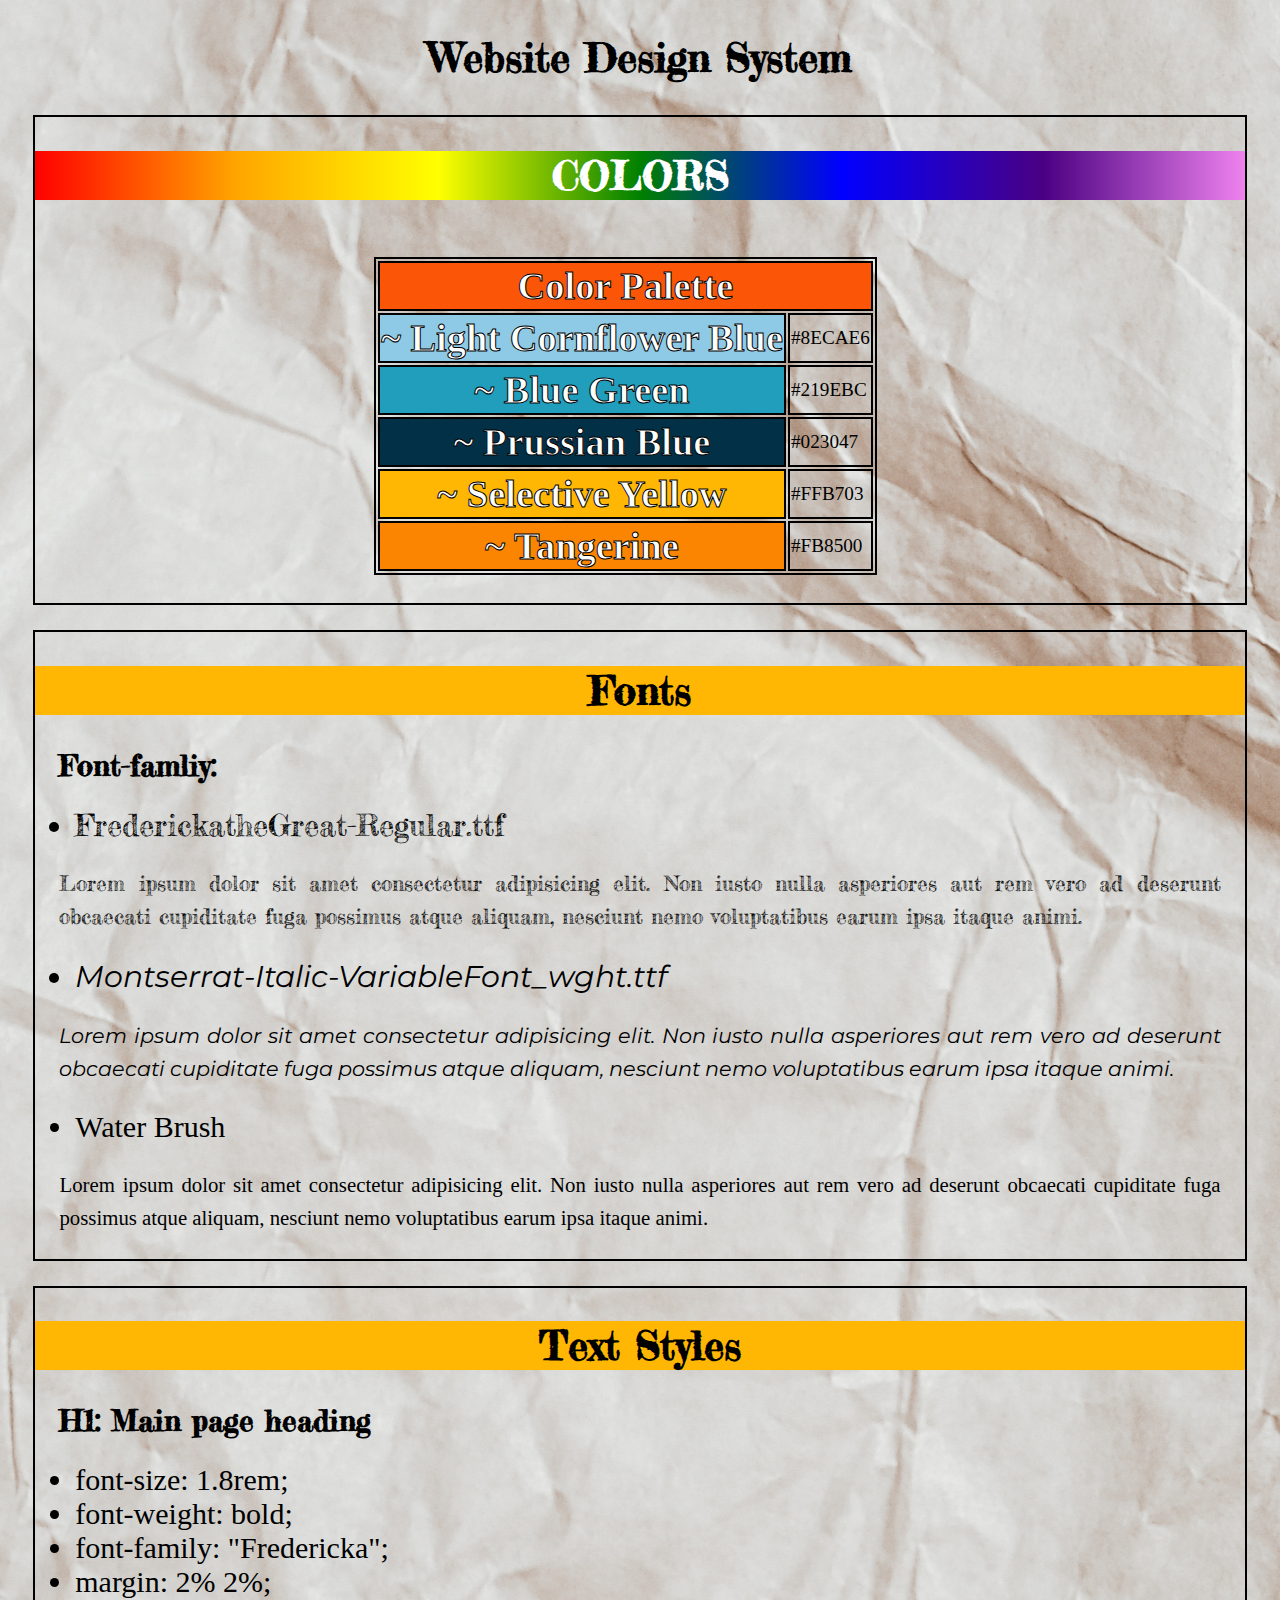
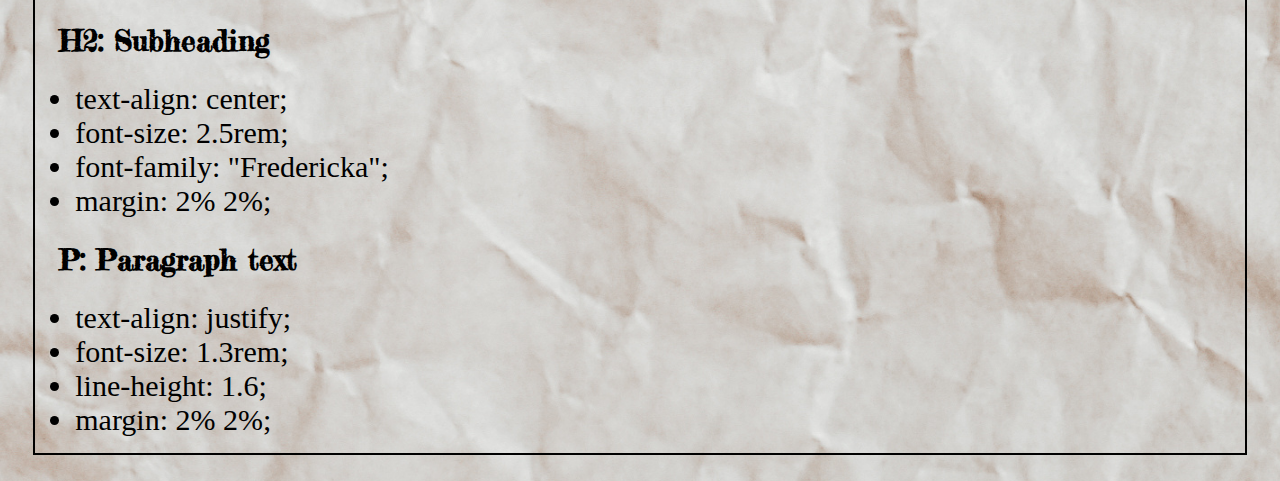
==== index.html @ d16c12c1 "moved files out of folder" ====
<!DOCTYPE html>
<html lang="en">
  <head>
    <meta charset="UTF-8" />
    <meta http-equiv="X-UA-Compatible" content="IE=edge" />
    <meta name="viewport" content="width=device-width, initial-scale=1.0" />
    <link href="./styles.css" rel="stylesheet" />
    <title>Website Desing</title>
  </head>

  <body>
    <header>
      <h2>Website Design System</h2>
    </header>
    <aside>
      <!-- Beggining of Color Section -->
      <section>
        <h2 id="colors">COLORS</h2>
        <table>
          <thead>
            <tr>
              <th id="table-title" colspan="10">Color Palette</th>
            </tr>
          </thead>
          <tbody>
            <tr>
              <th id="light-cornflower-blue">~ Light Cornflower Blue</th>
              <td>#8ECAE6</td>
            </tr>
            <tr>
              <th id="blue-green">~ Blue Green</th>
              <td>#219EBC</td>
            </tr>
            <tr>
              <th id="purssian-blue">~ Prussian Blue</th>
              <td>#023047</td>
            </tr>
            <tr>
              <th id="selective-yellow">~ Selective Yellow</th>
              <td>#FFB703</td>
            </tr>
            <tr>
              <th id="tangerine">~ Tangerine</th>
              <td>#FB8500</td>
            </tr>
          </tbody>
        </table>
      </section>
      <!-- End of Color Section -->

      <!-- Beggining of Font Section -->
      <section id="font-section">
        <h2 id="fonts">Fonts</h2>
        <h1>Font-famliy:</h1>

        <ul>
          <li class="first-font">FrederickatheGreat-Regular.ttf</li>
        </ul>
        <p class="first-font">
          Lorem ipsum dolor sit amet consectetur adipisicing elit. Non iusto
          nulla asperiores aut rem vero ad deserunt obcaecati cupiditate fuga
          possimus atque aliquam, nesciunt nemo voluptatibus earum ipsa itaque
          animi.
        </p>
        <ul>
          <li class="second-font">Montserrat-Italic-VariableFont_wght.ttf</li>
        </ul>
        <p class="second-font">
          Lorem ipsum dolor sit amet consectetur adipisicing elit. Non iusto
          nulla asperiores aut rem vero ad deserunt obcaecati cupiditate fuga
          possimus atque aliquam, nesciunt nemo voluptatibus earum ipsa itaque
          animi.
        </p>
        <ul>
          <li class="third-font">Water Brush</li>
        </ul>
        <p class="third-font">
          Lorem ipsum dolor sit amet consectetur adipisicing elit. Non iusto
          nulla asperiores aut rem vero ad deserunt obcaecati cupiditate fuga
          possimus atque aliquam, nesciunt nemo voluptatibus earum ipsa itaque
          animi.
        </p>
      </section>

      <!-- End of Font Section -->
    </aside>
    <!-- Beggining of Text syles -->
    <article>
      <section id="text-styles">
          <h2 id="text">Text Styles</h2>
        <h1>H1: Main page heading</h1>
        <ul>
          <li>font-size: 1.8rem;</li>
          <li>font-weight: bold;</li>
          <li>font-family: "Fredericka";</li>
          <li>margin: 2% 2%;</li>
        </ul>
        <h1>H2: Subheading</h1>
        <ul>
          <li>text-align: center;</li>
          <li>font-size: 2.5rem;</li>
          <li>font-family: "Fredericka";</li>
          <li>margin: 2% 2%;</li>
        </ul>
        <h1>P: Paragraph text</h1>
        <ul>
          <li>text-align: justify;</li>
          <li>font-size: 1.3rem;</li>
          <li>line-height: 1.6;</li>
          <li>margin: 2% 2%;</li>
        </ul>
      </section>
    </article>
    <!-- End of Text syles -->
  </body>
</html>
---- styles.css ----
@font-face {
  font-family: "Fredericka";
  src: url(../resources/Fredericka_the_Great/FrederickatheGreat-Regular.ttf);
}
@font-face {
    font-family: "Montserrat";
    src: url(../resources/Montserrat/Montserrat-Italic-VariableFont_wght.ttf);
  
  }

@import url('https://fonts.googleapis.com/css2?family=Water+Brush&display=swap');



/* TABLE COLORS */
#light-cornflower-blue {
    background-color: #8ecae6;
  }
  
  #blue-green {
    background-color: #219ebc;
  }
  
  #purssian-blue {
    background-color: #023047;
  }
  
  #selective-yellow {
    background-color: #ffb703;
  }
  #tangerine {
    background-color: #fb8500;
  }

body {
  background-image: url("../resources/Tan\ Beige\ Gold\ Crumped\ Paper\ Begin\ Goals\ Productivity\ Goals\ Motivational\ Phone\ Wallpaper.svg");
  background-position: center;
  background-repeat: no-repeat;
  background-size: cover;
}
h2{
    text-align: center;
    font-family: "Fredericka";
    font-size: 2.5rem;
 
}
h1{
    font-size: 1.8rem;
    font-weight: bold;
    font-family: "Fredericka";
    margin: 2% 2%;
}



#colors{
    background-image: linear-gradient(to left, violet, indigo, blue, green, yellow, orange, red);
    color: #ffffff;
    
}

#fonts{
    background-color: #ffb703;
}
#text{
    background-color: #ffb703;
}


ul li{
    font-size: 30px;
}
p{
    font-size: 1.3rem;
    text-align: justify;
    line-height: 1.6;
    margin: 2% 2%;
}
.first-font{
    font-family: "Fredericka";

}
.second-font{
    font-family: "Montserrat", cursive;
}
.third-font{
    font-family: 'Water Brush', cursive;
}

table {
  display: inline-block;
  margin: 2% 28%;
  font-size: 1.2em;
  justify-content: center;
  
}



table,
thead,
th,
td,
section {
  border: 2px solid #000000;
}

#table-title {
  background-color: #fb5607;
}

th {
  font-size: 2em;
  -webkit-text-stroke: 1px black;
  -webkit-text-fill-color: #ffffff;
}
section{
    margin: 2% 2%;
}
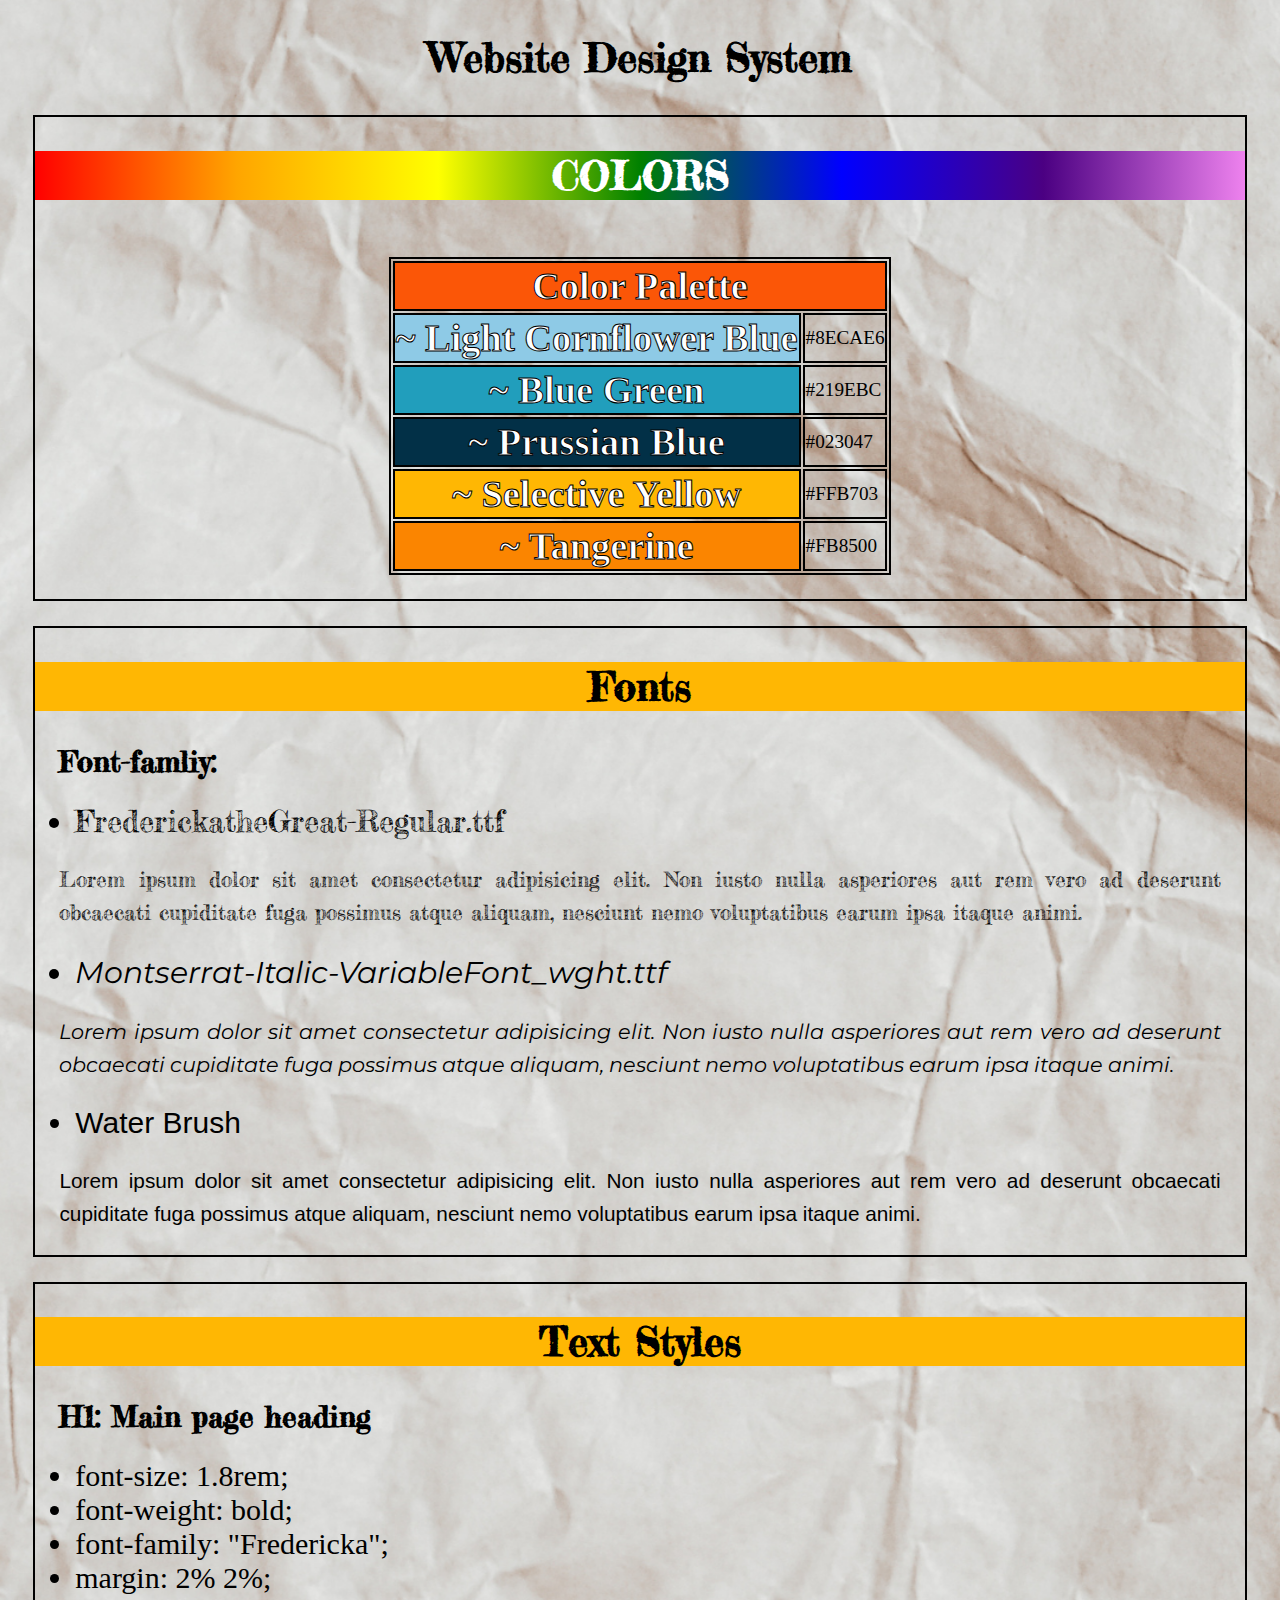
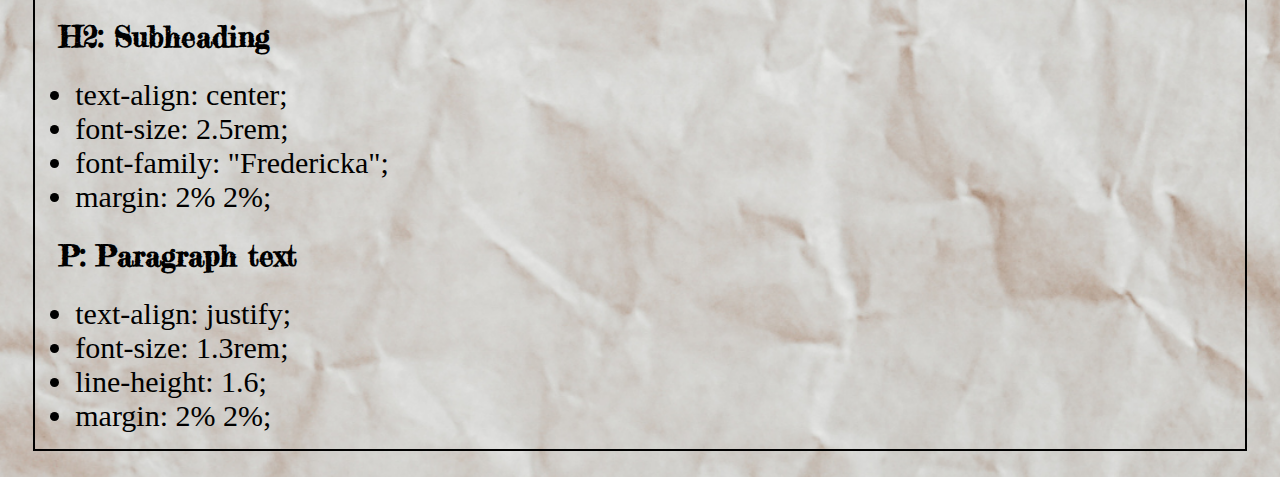
==== commit 696aa870: "modified styling and finished the 3 sections" ====
--- a/index.html
+++ b/index.html
@@ -16,35 +16,38 @@
       <!-- Beggining of Color Section -->
       <section>
         <h2 id="colors">COLORS</h2>
-        <table>
-          <thead>
-            <tr>
-              <th id="table-title" colspan="10">Color Palette</th>
-            </tr>
-          </thead>
-          <tbody>
-            <tr>
-              <th id="light-cornflower-blue">~ Light Cornflower Blue</th>
-              <td>#8ECAE6</td>
-            </tr>
-            <tr>
-              <th id="blue-green">~ Blue Green</th>
-              <td>#219EBC</td>
-            </tr>
-            <tr>
-              <th id="purssian-blue">~ Prussian Blue</th>
-              <td>#023047</td>
-            </tr>
-            <tr>
-              <th id="selective-yellow">~ Selective Yellow</th>
-              <td>#FFB703</td>
-            </tr>
-            <tr>
-              <th id="tangerine">~ Tangerine</th>
-              <td>#FB8500</td>
-            </tr>
-          </tbody>
-        </table>
+        <div class="table-container">
+          <table>
+            <thead>
+              <tr>
+                <th id="table-title" colspan="10">Color Palette</th>
+              </tr>
+            </thead>
+            <tbody>
+              <tr>
+                <th id="light-cornflower-blue">~ Light Cornflower Blue</th>
+                <td>#8ECAE6</td>
+              </tr>
+              <tr>
+                <th id="blue-green">~ Blue Green</th>
+                <td>#219EBC</td>
+              </tr>
+              <tr>
+                <th id="purssian-blue">~ Prussian Blue</th>
+                <td>#023047</td>
+              </tr>
+              <tr>
+                <th id="selective-yellow">~ Selective Yellow</th>
+                <td>#FFB703</td>
+              </tr>
+              <tr>
+                <th id="tangerine">~ Tangerine</th>
+                <td>#FB8500</td>
+              </tr>
+            </tbody>
+          </table>
+        </div>
+        
       </section>
       <!-- End of Color Section -->
 
--- a/styles.css
+++ b/styles.css
@@ -33,7 +33,7 @@
   }
 
 body {
-  background-image: url("../resources/Tan\ Beige\ Gold\ Crumped\ Paper\ Begin\ Goals\ Productivity\ Goals\ Motivational\ Phone\ Wallpaper.svg");
+  background-image: url("./resources/background.png");
   background-position: center;
   background-repeat: no-repeat;
   background-size: cover;
@@ -77,25 +77,30 @@
     margin: 2% 2%;
 }
 .first-font{
-    font-family: "Fredericka";
+    font-family: "Fredericka",Arial, Helvetica, sans-serif;
 
 }
 .second-font{
-    font-family: "Montserrat", cursive;
+    font-family: "Montserrat", cursive,Arial, Helvetica, sans-serif;
 }
 .third-font{
-    font-family: 'Water Brush', cursive;
+    font-family: 'Water Brush', cursive,Arial, Helvetica, sans-serif;
 }
 
-table {
-  display: inline-block;
-  margin: 2% 28%;
+table{
   font-size: 1.2em;
+  margin: 2% 2%;
+}
+.table-container{
+ 
+  display: flex;
   justify-content: center;
+  flex-direction: column;
+  justify-content: center;
+  align-items: center;
+  min-height: 10vh;
   
 }
-
-
 
 table,
 thead,
@@ -103,6 +108,8 @@
 td,
 section {
   border: 2px solid #000000;
+  
+  
 }
 
 #table-title {
